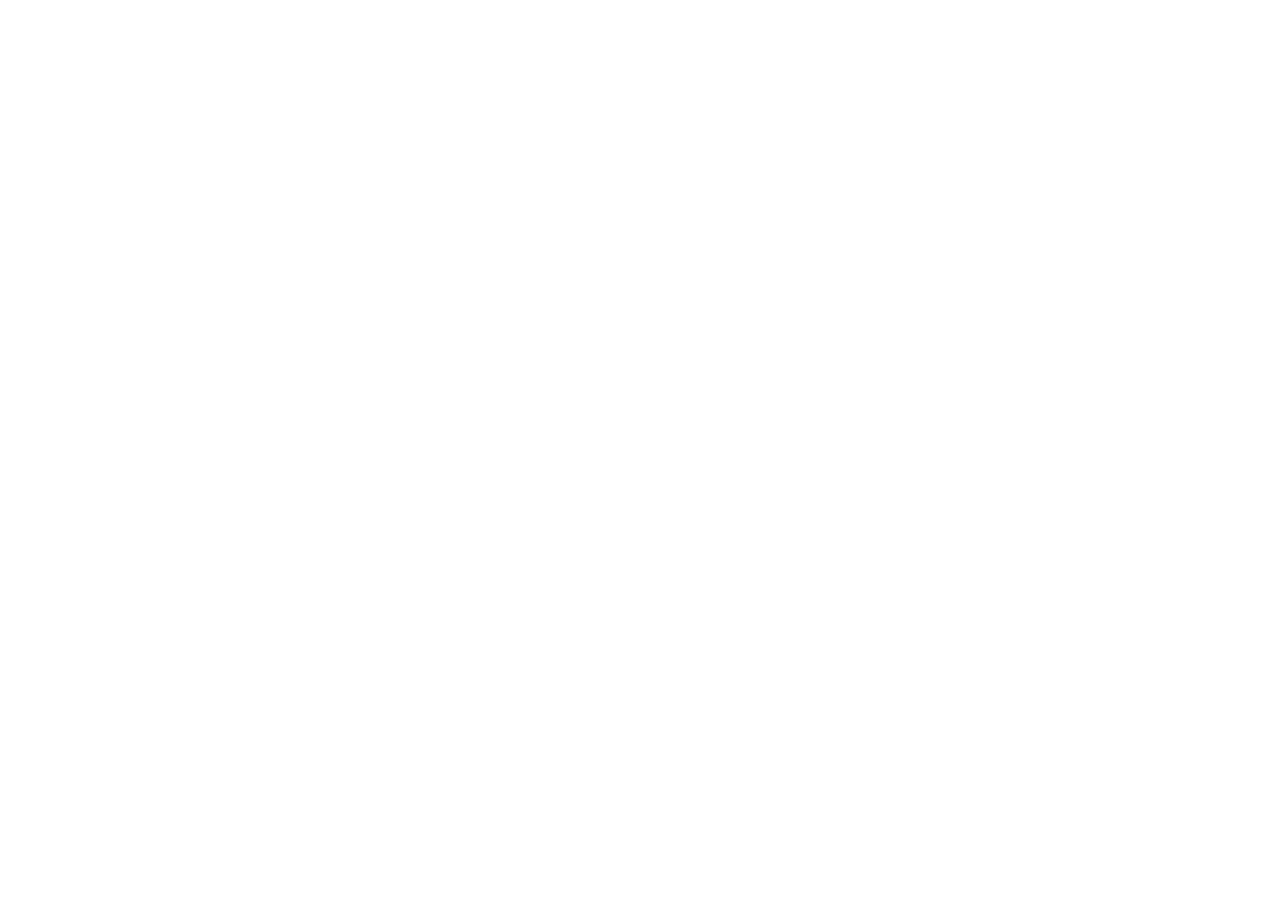
==== site/index.html @ 8338a28d "test" ====
<!doctype html>
<html>
<head>
  <base href="/">
  <meta charset="utf-8">
  <meta http-equiv="X-UA-Compatible" content="IE=edge">
  <meta name="viewport" content="width=device-width, initial-scale=1, shrink-to-fit=no">
  <meta name="description" content="Wipro Auto Claims">
  <meta name="author" content="Ravi G">
  <meta name="keyword" content="Wipro Auto Claims">
  <link rel="shortcut icon" href="assets/icons/favicon.ico">
  <link rel="apple-touch-icon" sizes="180x180" href="assets/icons/apple-touch-icon.png">
  <link rel="icon" type="image/png" sizes="32x32" href="assets/icons/favicon-32x32.png">
  <link rel="icon" type="image/png" sizes="16x16" href="assets/icons/favicon-16x16.png">
  <link rel="manifest" href="assets/icons/site.webmanifest">
  <link rel="mask-icon" href="assets/icons/safari-pinned-tab.svg" color="#5bbad5">
  <meta name="msapplication-TileColor" content="#da532c">
  <meta name="theme-color" content="#ffffff">
	<title>Wipro Auto Claims</title>
<link rel="stylesheet" href="styles.ff5390fccd03b8f0efe5.css"></head>
<body class="app ">
  <!-- App Loading... -->
<script type="text/javascript" src="runtime.7cfe05206b4181ce5ce7.js"></script><script type="text/javascript" src="polyfills.a90d9676b9ee956f077e.js"></script><script type="text/javascript" src="scripts.6f50d7f1ff43f563325e.js"></script><script type="text/javascript" src="main.446ae0f20db3ecc6265e.js"></script></body>
</html>
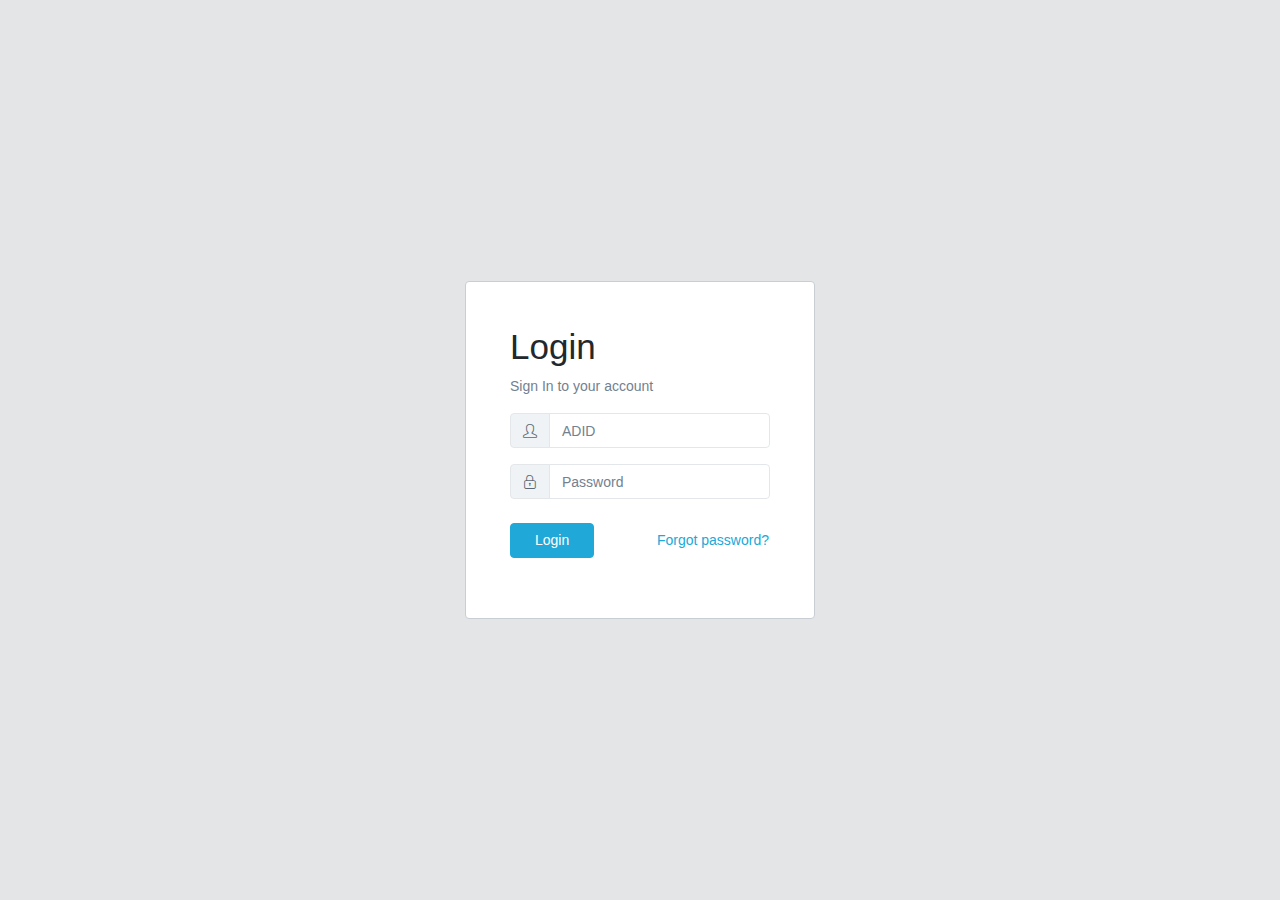
==== commit 489e7244: "base" ====
--- a/site/index.html
+++ b/site/index.html
@@ -2,7 +2,7 @@
 <!doctype html>
 <html>
 <head>
-  <base href="/">
+  <base href="/site/">
   <meta charset="utf-8">
   <meta http-equiv="X-UA-Compatible" content="IE=edge">
   <meta name="viewport" content="width=device-width, initial-scale=1, shrink-to-fit=no">
